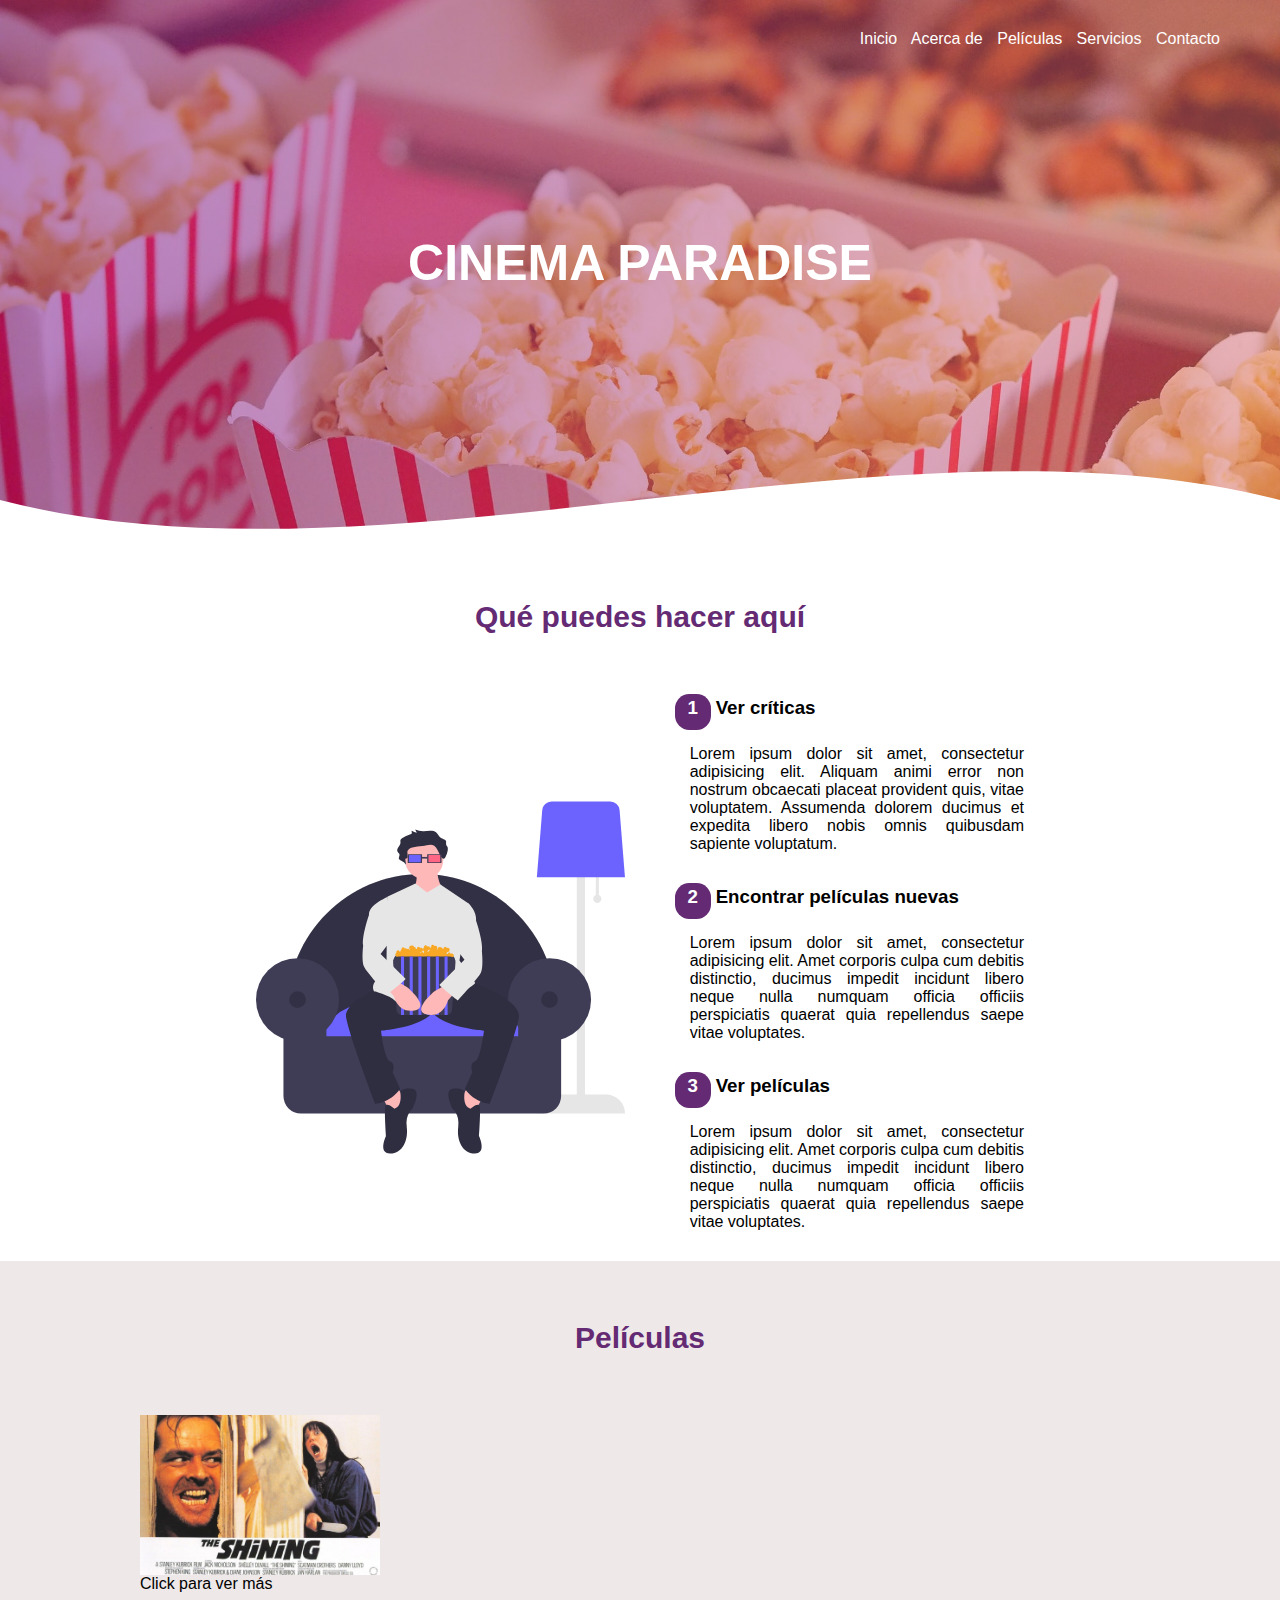
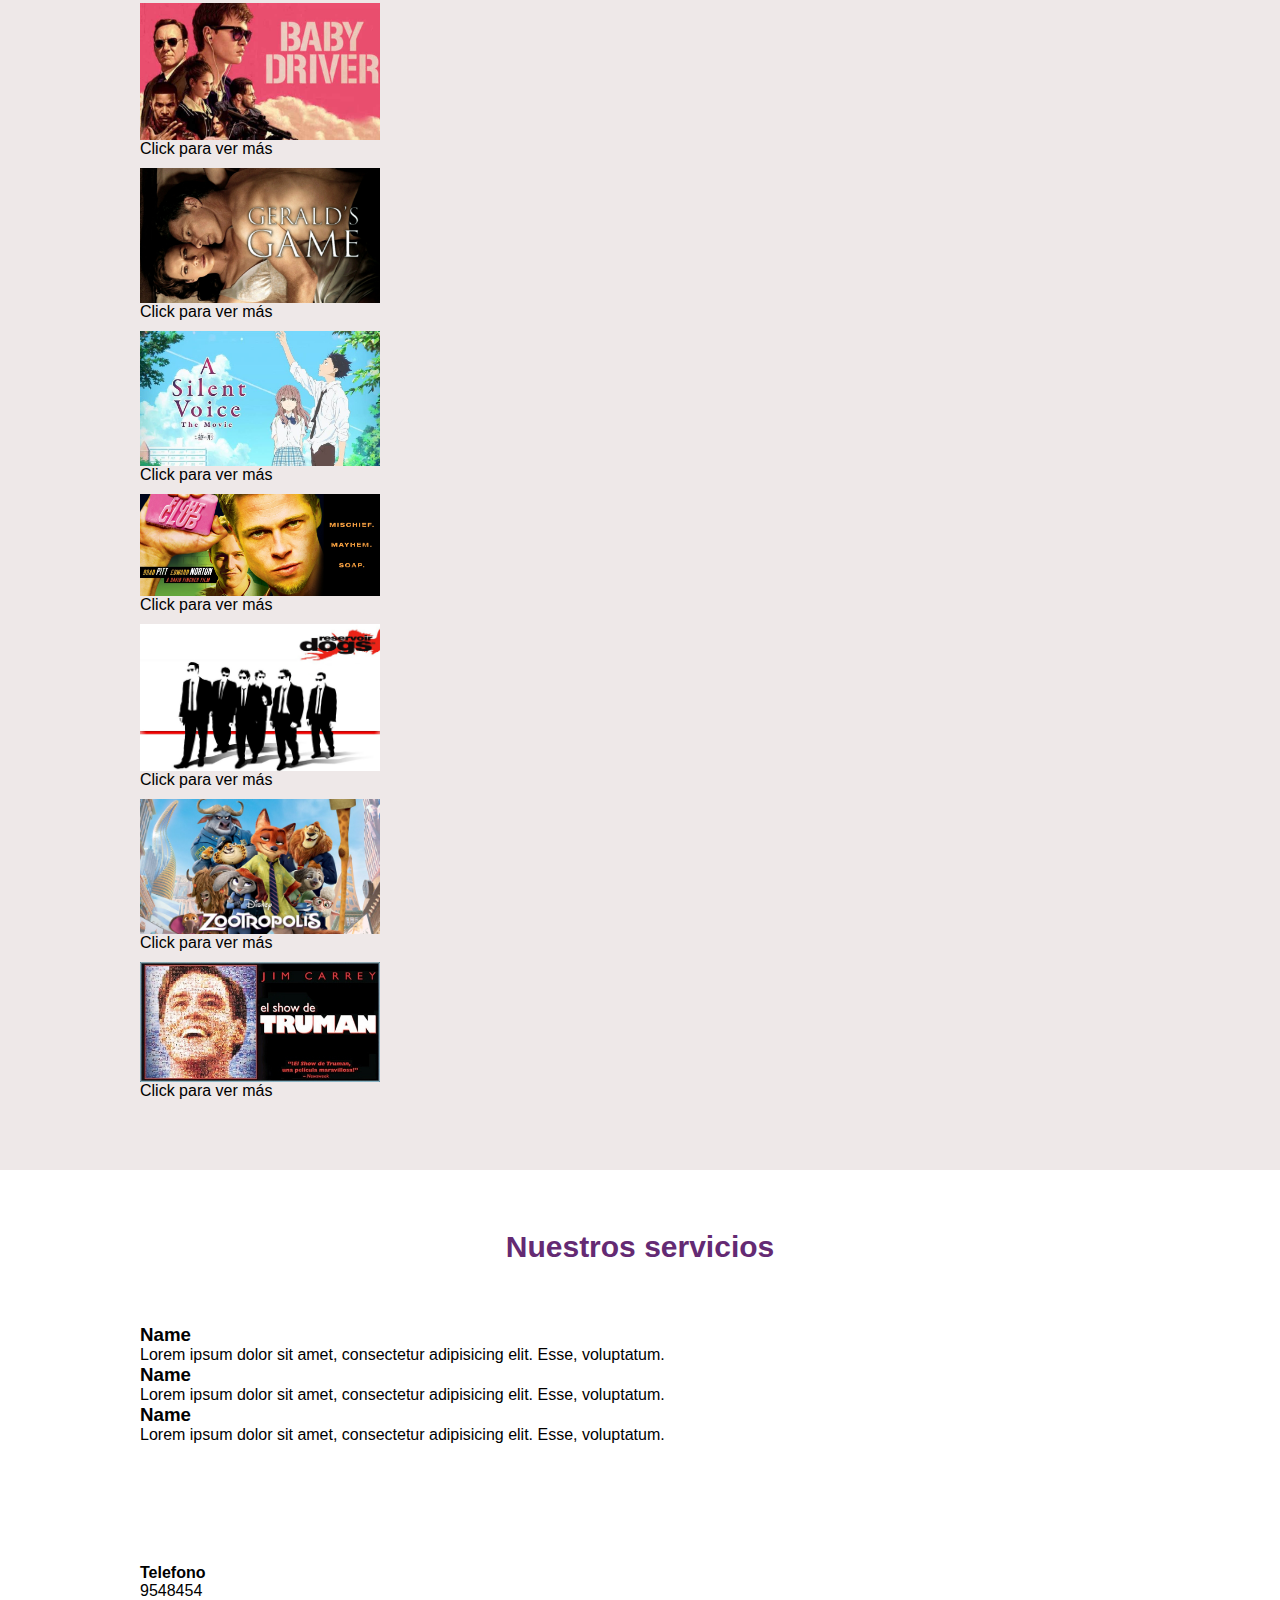
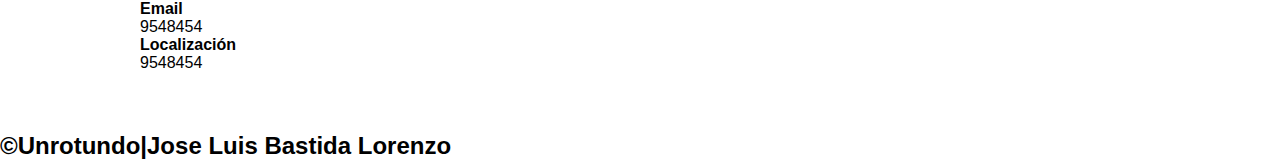
==== index.html @ d7bf6aa6 "yfy" ====
<!DOCTYPE html>
<html lang="es">
<head>
    <meta charset="UTF-8">
    <meta name="viewport" content="width=device-width, initial-scale=1.0">
    <link rel="stylesheet" href="css/estilo.css">
    <title>Cinema Paradise</title>
    <link rel="shortcut icon" href="img/logo.png" type="image/x-icon"><!--Para que aparezca un icono junto al título-->
    <link rel="preconnect" href="https://fonts.gstatic.com">
    <link href="https://fonts.googleapis.com/css2?family=Lato&display=swap" rel="stylesheet">
</head>
<body>
    <header>
        <nav>
            <a href="#">Inicio</a>
            <a href="#">Acerca de</a>
            <a href="#">Películas</a>
            <a href="#">Servicios</a>
            <a href="#">Contacto</a>
        </nav>
        <section class="textos-header">
            <h1>CINEMA PARADISE</h1>
        </section>
        <!--Esto lo encontré en la página:https://smooth.ie/blogs/news/svg-wavey-transitions-between-sections, con la que podemos generar una ola, que si la ponemos al final del header,
        con un fondo blanco, parece que la imagen del header tiene una ola-->
        <div class="ola" style="height: 150px; overflow: hidden;" >
            <svg viewBox="0 0 500 150" preserveAspectRatio="none" style="height: 100%; width: 100%;">
                <path d="M0.00,49.98 C149.99,150.00 349.20,-49.98 500.00,49.98 L500.00,150.00 L0.00,150.00 Z" style="stroke: none; fill: #fff;"></path>
            </svg>
        </div>
    </header>
    <main>
        <section class="contenedor-explicacion-pagina">
            <h2 class="titulo">Qué puedes hacer aquí</h2>
            <div class="Explicacion-pagina">
                <img src="img/imagen_intro.svg" class="imagen-intro">
                <div class="contenido-textos">
                    <h3><span>1</span>Ver críticas</h3>
                    <p>Lorem ipsum dolor sit amet, consectetur adipisicing elit. Aliquam animi error non nostrum obcaecati placeat provident quis, vitae voluptatem. Assumenda dolorem ducimus et expedita libero nobis omnis quibusdam sapiente voluptatum.</p>
                    <h3><span>2</span>Encontrar películas nuevas</h3>
                    <p>Lorem ipsum dolor sit amet, consectetur adipisicing elit. Amet corporis culpa cum debitis distinctio, ducimus impedit incidunt libero neque nulla numquam officia officiis perspiciatis quaerat quia repellendus saepe vitae voluptates.</p>
                    <h3><span>3</span>Ver películas</h3>
                    <p>Lorem ipsum dolor sit amet, consectetur adipisicing elit. Amet corporis culpa cum debitis distinctio, ducimus impedit incidunt libero neque nulla numquam officia officiis perspiciatis quaerat quia repellendus saepe vitae voluptates.</p>
                </div>
            </div>
        </section>
        <section class="peliculas">
            <div class="contenedor">
                <h2 class="titulo">Películas</h2>
                <div class="contenedor-peliculas">
                    <div class="imagen-peliculas">
                        <img src="img/película1.jpg">
                        <div class="texto-peliculas">
                            <p>Click para ver más</p>
                        </div>
                    </div>
                    <div class="imagen-peliculas">
                        <img src="img/película2.jpg">
                        <div class="texto-peliculas">
                            <p>Click para ver más</p>
                        </div>
                    </div>
                    <div class="imagen-peliculas">
                        <img src="img/película3.jpg">
                        <div class="texto-peliculas">
                            <p>Click para ver más</p>
                        </div>
                    </div>
                    <div class="imagen-peliculas">
                        <img src="img/película4.jpg">
                        <div class="texto-peliculas">
                            <p>Click para ver más</p>
                        </div>
                    </div>
                    <div class="imagen-peliculas">
                        <img src="img/película5.jpg">
                        <div class="texto-peliculas">
                            <p>Click para ver más</p>
                        </div>
                    </div>
                    <div class="imagen-peliculas">
                        <img src="img/película6.jpg">
                        <div class="texto-peliculas">
                            <p>Click para ver más</p>
                        </div>
                    </div>
                    <div class="imagen-peliculas">
                        <img src="img/película7.jpg">
                        <div class="texto-peliculas">
                            <p>Click para ver más</p>
                        </div>
                    </div>
                    <div class="imagen-peliculas">
                        <img src="img/película8.jpg">
                        <div class="texto-peliculas">
                            <p>Click para ver más</p>
                        </div>
                    </div>
                </div>
            </div>
        </section>
        <section class="nustros-servicios">
            <div class="contenedor">
                <h2 class="titulo">Nuestros servicios</h2>
                <div class="servicio-contenido">
                    <div class="servicio-ind">
                        <h3>Name</h3>
                        <p>Lorem ipsum dolor sit amet, consectetur adipisicing elit. Esse, voluptatum.</p>
                    </div>
                    <div class="servicio-ind">
                        <h3>Name</h3>
                        <p>Lorem ipsum dolor sit amet, consectetur adipisicing elit. Esse, voluptatum.</p>
                    </div>
                    <div class="servicio-ind">
                        <h3>Name</h3>
                        <p>Lorem ipsum dolor sit amet, consectetur adipisicing elit. Esse, voluptatum.</p>
                    </div>
                </div>
            </div>
        </section>
    </main>
    <footer>
        <div class="contenedor">
            <div class="contenido-footer">
                <h4>Telefono</h4>
                <p>9548454</p>
            </div>
            <div class="contenido-footer">
                <h4>Email</h4>
                <p>9548454</p>
            </div>
            <div class="contenido-footer">
                <h4>Localización</h4>
                <p>9548454</p>
            </div>
        </div>
        <h2 class="titulo-final">&copy;Unrotundo|Jose Luis Bastida Lorenzo</h2>
    </footer>
</body>
</html>
---- css/estilo.css ----
*{/*Para quitarle los márgines a la página entera*/
    margin:0px;
    padding: 0px;
}
body{
    font-family: "Arial";
}
.contenedor{
    padding: 60px;/*Separación entre las secciones*/
    max-width: 1000px;/*No puede haber nada con un ancho mayor a 1000px*/
    margin: auto;/*Con el margin auto se me colocará centrado*/
    overflow:hidden;/*Si algo se sale del contenedor lo esconde*/
}
.titulo{
    color: #642a73;
    font-size: 30px;
    text-align: center;
    margin-bottom: 60px;
}
/*Header*/
header{
    width: 100%;
    height: 600px;
    /*Estas lineas de código las saqué de esta página: https://uigradients.com/#Bighead, y le añadí transparencia con el formato hsla, y una imágen de fondo*/
    background: #c94b4b;
    background: linear-gradient(to right, hsla(296,76%, 31%,0.5), hsla(0,73%,69%,0.5)),url("../img/inicio1.jpg");
    background-size: cover;/*Para que ocupe lo que pueda*/
    background-attachment: fixed;/*Para que la imagen del fondo se quede fija*/
    position:relative;
}
nav{
    text-align: right;
    padding: 30px 50px 0px 0px;
}
nav a{
    color:white;
    margin-right: 10px;
    text-decoration: none;/*Para que no esté subrayado*/
}
nav a:hover{/*Para que esté subrayado y se vea en negro cuando pasemos el ratón por encima*/
    color: black;
    text-decoration: underline;
}
.textos-header{
    display:flex;/*Tipo de organización*/
    height: 430px;
    text-align: center;/*Para que se centre en el medio del ancho*/
    justify-content: center;/*Para que se centre en el medio del alto*/
    flex-direction: column;/*Para que se pongan uno encima del otro*/
}
.textos-header h1{
    font-size: 50px;
    color: white;
}
.ola{
    position: absolute;
    bottom: 0%;
    width: 100%;
}
/*Main*/
    /*Explicación página*/

    .Explicacion-pagina{
        margin-left: 20%;
        margin-right: 20%;
        display: flex;
        justify-content: space-evenly;
    }
    .imagen-intro{
        padding-right: 50px;
        width:48%;
    }
    .explicacion-pagina .contenido-textos{
        width: 48%;
    }
    .contenido-textos h3{
        margin-bottom: 15px;
    }
    .contenido-textos h3 span{/*Para que aparezca la bola alrededor del número */
        background: #642a73;
        color: white;
        border-radius: 40%;
        display:inline-block;
        text-align: center;
        width:30px;
        height: 30px;
        padding: 3px;
        margin-right: 5px;
    }
    .contenido-textos p{
        padding: 0px 0px 30px 15px;
        font-weight: 100;
        text-align: justify;
    }

    /*Películas*/
    .peliculas{
        background: #eee8e8;
    }
    .contenedor-peliculas{
        diplay: flex;
        justify-content: space-evenly;
        flex-wrap: wrap;
    }
    .imagen-peliculas{
        width:24%;
        margin-bottom: 10px;
    }
    .imagen-peliculas>img{
        width: 100%;
        height: 100%;
        object-fit: cover;
        display: block;

    }
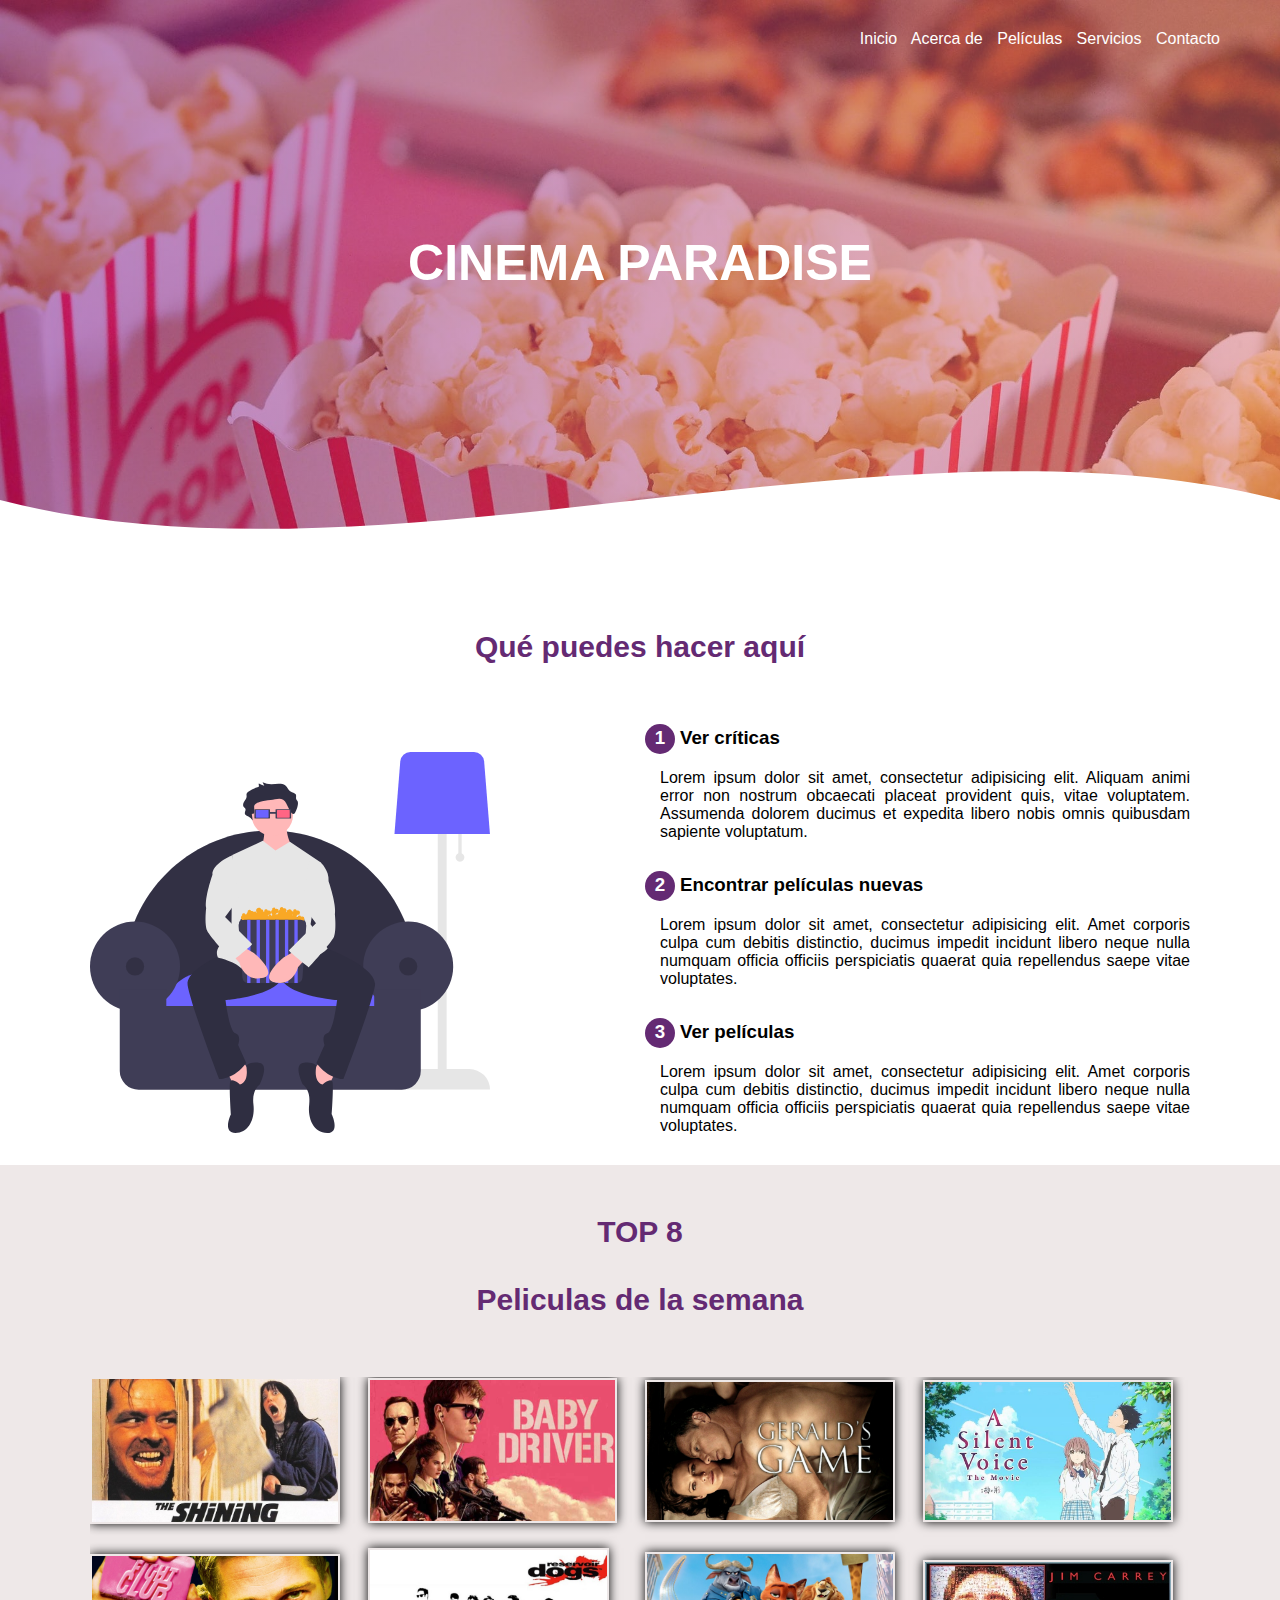
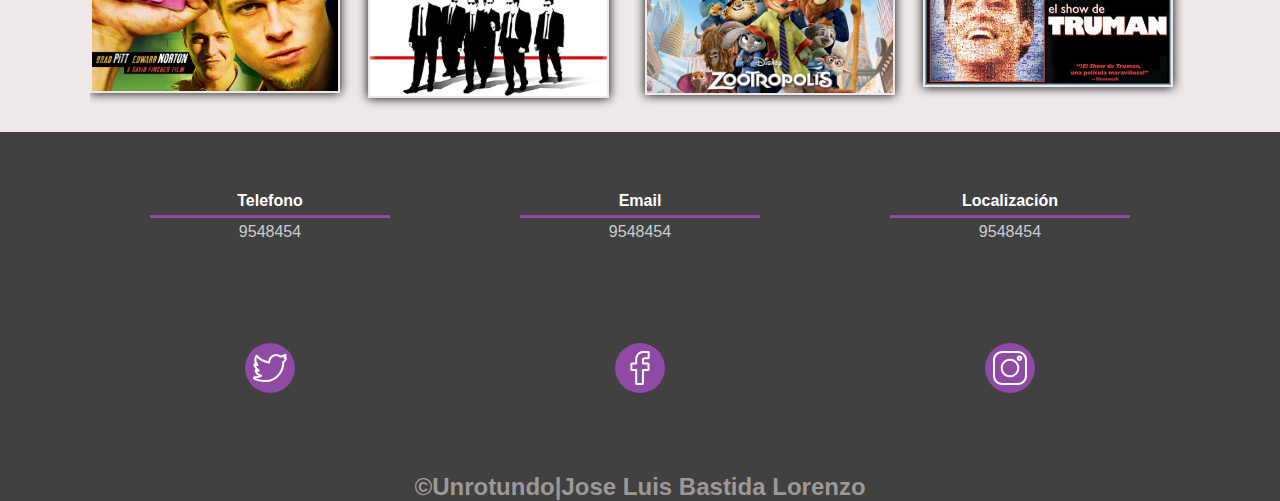
==== commit a701f829: "sdads" ====
--- a/index.html
+++ b/index.html
@@ -7,7 +7,6 @@
     <title>Cinema Paradise</title>
     <link rel="shortcut icon" href="img/logo.png" type="image/x-icon"><!--Para que aparezca un icono junto al título-->
     <link rel="preconnect" href="https://fonts.gstatic.com">
-    <link href="https://fonts.googleapis.com/css2?family=Lato&display=swap" rel="stylesheet">
 </head>
 <body>
     <header>
@@ -23,17 +22,19 @@
         </section>
         <!--Esto lo encontré en la página:https://smooth.ie/blogs/news/svg-wavey-transitions-between-sections, con la que podemos generar una ola, que si la ponemos al final del header,
         con un fondo blanco, parece que la imagen del header tiene una ola-->
-        <div class="ola" style="height: 150px; overflow: hidden;" >
-            <svg viewBox="0 0 500 150" preserveAspectRatio="none" style="height: 100%; width: 100%;">
+        <div class="ola">
+            <svg viewBox="0 0 500 150" preserveAspectRatio="none" class= "forma-ola">
                 <path d="M0.00,49.98 C149.99,150.00 349.20,-49.98 500.00,49.98 L500.00,150.00 L0.00,150.00 Z" style="stroke: none; fill: #fff;"></path>
             </svg>
         </div>
     </header>
     <main>
-        <section class="contenedor-explicacion-pagina">
+        <section class="intro">
             <h2 class="titulo">Qué puedes hacer aquí</h2>
-            <div class="Explicacion-pagina">
-                <img src="img/imagen_intro.svg" class="imagen-intro">
+            <div class="grid">
+                <div class="imagen-intro">
+                    <img src="img/imagen_intro.svg" class="imagentonta">
+                </div>
                 <div class="contenido-textos">
                     <h3><span>1</span>Ver críticas</h3>
                     <p>Lorem ipsum dolor sit amet, consectetur adipisicing elit. Aliquam animi error non nostrum obcaecati placeat provident quis, vitae voluptatem. Assumenda dolorem ducimus et expedita libero nobis omnis quibusdam sapiente voluptatum.</p>
@@ -45,82 +46,71 @@
             </div>
         </section>
         <section class="peliculas">
-            <div class="contenedor">
-                <h2 class="titulo">Películas</h2>
-                <div class="contenedor-peliculas">
+            <h2 class="titulo">TOP 8 <br><br>Peliculas de la semana</h2>
+            <div class="imagen-peliculas">
+                <div class="grid">
                     <div class="imagen-peliculas">
-                        <img src="img/película1.jpg">
+                        <img src="img/película1.jpg" class="imagenGaleria">
                         <div class="texto-peliculas">
+                            <img src="img/icono1(blanco).png">
                             <p>Click para ver más</p>
                         </div>
                     </div>
                     <div class="imagen-peliculas">
-                        <img src="img/película2.jpg">
+                        <img src="img/película2.jpg" class="imagenGaleria">
                         <div class="texto-peliculas">
+                            <img src="img/icono1(blanco).png">
                             <p>Click para ver más</p>
                         </div>
                     </div>
                     <div class="imagen-peliculas">
-                        <img src="img/película3.jpg">
+                        <img src="img/película3.jpg" class="imagenGaleria">
                         <div class="texto-peliculas">
+                            <img src="img/icono1(blanco).png">
                             <p>Click para ver más</p>
                         </div>
                     </div>
                     <div class="imagen-peliculas">
-                        <img src="img/película4.jpg">
+                        <img src="img/película4.jpg" class="imagenGaleria">
                         <div class="texto-peliculas">
+                            <img src="img/icono1(blanco).png">
                             <p>Click para ver más</p>
                         </div>
                     </div>
                     <div class="imagen-peliculas">
-                        <img src="img/película5.jpg">
+                        <img src="img/película5.jpg" class="imagenGaleria">
                         <div class="texto-peliculas">
+                            <img src="img/icono1(blanco).png">
                             <p>Click para ver más</p>
                         </div>
                     </div>
                     <div class="imagen-peliculas">
-                        <img src="img/película6.jpg">
+                        <img src="img/película6.jpg" class="imagenGaleria">
                         <div class="texto-peliculas">
+                            <img src="img/icono1(blanco).png">
                             <p>Click para ver más</p>
                         </div>
                     </div>
                     <div class="imagen-peliculas">
-                        <img src="img/película7.jpg">
+                        <img src="img/película7.jpg" class="imagenGaleria">
                         <div class="texto-peliculas">
+                            <img src="img/icono1(blanco).png">
                             <p>Click para ver más</p>
                         </div>
                     </div>
                     <div class="imagen-peliculas">
-                        <img src="img/película8.jpg">
+                        <img src="img/película8.jpg" class="imagenGaleria">
                         <div class="texto-peliculas">
+                            <img src="img/icono1(blanco).png">
                             <p>Click para ver más</p>
                         </div>
                     </div>
                 </div>
             </div>
         </section>
-        <section class="nustros-servicios">
-            <div class="contenedor">
-                <h2 class="titulo">Nuestros servicios</h2>
-                <div class="servicio-contenido">
-                    <div class="servicio-ind">
-                        <h3>Name</h3>
-                        <p>Lorem ipsum dolor sit amet, consectetur adipisicing elit. Esse, voluptatum.</p>
-                    </div>
-                    <div class="servicio-ind">
-                        <h3>Name</h3>
-                        <p>Lorem ipsum dolor sit amet, consectetur adipisicing elit. Esse, voluptatum.</p>
-                    </div>
-                    <div class="servicio-ind">
-                        <h3>Name</h3>
-                        <p>Lorem ipsum dolor sit amet, consectetur adipisicing elit. Esse, voluptatum.</p>
-                    </div>
-                </div>
-            </div>
-        </section>
     </main>
     <footer>
-        <div class="contenedor">
+        <div class="grid">
             <div class="contenido-footer">
                 <h4>Telefono</h4>
                 <p>9548454</p>
@@ -133,8 +123,16 @@
                 <h4>Localización</h4>
                 <p>9548454</p>
             </div>
+            <div class="contenido-footer">
+                <span><img src="img/iconoRS_1.svg"></span>
+            </div>
+            <div class="contenido-footer">
+                <span><img src="img/iconoRS_2.svg"></span>
+            </div>
+            <div class="contenido-footer">
+               <span><img src="img/iconoRS_3.svg"></span>
+            </div>
         </div>
         <h2 class="titulo-final">&copy;Unrotundo|Jose Luis Bastida Lorenzo</h2>
     </footer>
-</body>
-</html>+</body>--- a/css/estilo.css
+++ b/css/estilo.css
@@ -1,24 +1,32 @@
-
 *{/*Para quitarle los márgines a la página entera*/
     margin:0px;
     padding: 0px;
+    box-sizing: border-box;
 }
+
 body{
     font-family: "Arial";
 }
-.contenedor{
-    padding: 60px;/*Separación entre las secciones*/
-    max-width: 1000px;/*No puede haber nada con un ancho mayor a 1000px*/
-    margin: auto;/*Con el margin auto se me colocará centrado*/
-    overflow:hidden;/*Si algo se sale del contenedor lo esconde*/
+.grid{
+    display: grid;/*Declaramos el sistema grid*/
+    grid-template-columns: repeat(12,1fr);/*Le decimos que tenga 12 columnas de 1 fracción*/
+    width: 90%;
+    max-width: 1100px;
+    height: 100%;
+    margin: auto;/*Para que se ponga en el centro de la pantalla*/
+    gap: 10px;
+    overflow: hidden;/*Para que si se sale algun elemento se oculte*/
+    align-items: center;/*Propidedad que hace que se pongan en el centro*/
 }
+
+/*HEADER*/
 .titulo{
+    padding-top: 30px;
     color: #642a73;
     font-size: 30px;
     text-align: center;
     margin-bottom: 60px;
 }
-/*Header*/
 header{
     width: 100%;
     height: 600px;
@@ -32,6 +40,7 @@
 nav{
     text-align: right;
     padding: 30px 50px 0px 0px;
+    background-attachment: fixed;
 }
 nav a{
     color:white;
@@ -41,6 +50,7 @@
 nav a:hover{/*Para que esté subrayado y se vea en negro cuando pasemos el ratón por encima*/
     color: black;
     text-decoration: underline;
+    font-size: 20px;
 }
 .textos-header{
     display:flex;/*Tipo de organización*/
@@ -54,63 +64,123 @@
     color: white;
 }
 .ola{
+    height: 150px;
+    overflow: hidden;
     position: absolute;
     bottom: 0%;
     width: 100%;
 }
-/*Main*/
-    /*Explicación página*/
+.ola .forma-ola{
+    height: 100%;
+    width: 100%;
+}
 
-    .Explicacion-pagina{
-        margin-left: 20%;
-        margin-right: 20%;
-        display: flex;
-        justify-content: space-evenly;
-    }
-    .imagen-intro{
-        padding-right: 50px;
-        width:48%;
-    }
-    .explicacion-pagina .contenido-textos{
-        width: 48%;
-    }
-    .contenido-textos h3{
-        margin-bottom: 15px;
-    }
-    .contenido-textos h3 span{/*Para que aparezca la bola alrededor del número */
-        background: #642a73;
-        color: white;
-        border-radius: 40%;
-        display:inline-block;
-        text-align: center;
-        width:30px;
-        height: 30px;
-        padding: 3px;
-        margin-right: 5px;
-    }
-    .contenido-textos p{
-        padding: 0px 0px 30px 15px;
-        font-weight: 100;
-        text-align: justify;
-    }
+/*MAIN*/
+/*Intro*/
+.imagen-intro{
+    padding-right: 50px;
+    width: 100%;
+    height: auto;
+    grid-column: 1/7;
+}
+.contenido-textos{
+    grid-column:7/13 ;
+}
+.contenido-textos h3{
+    margin-bottom: 15px;
+}
+.contenido-textos h3 span{/*Para que aparezca la bola alrededor del número */
+    background: #642a73;
+    color: white;
+    border-radius: 50%;
+    display:inline-block;
+    text-align: center;
+    width:30px;
+    height: 30px;
+    padding: 3px;
+    margin-right: 5px;
+}
+.contenido-textos p{
+    padding: 0px 0px 30px 15px;
+    font-weight: 100;
+    text-align: justify;
+}
+.imagentonta{
+    width: 95%;
+    max-width: 400px;
+}
+/*Galería*/
+.peliculas{
+    background: #eee8e8;
+    padding: 20px;
+}
+.imagenGaleria{
+    max-width: 250px;
+    max-height: 150px;
+    margin-bottom: 10px;
+    cursor: pointer;
+    box-shadow: 0 0 10px 0 rgb(0,0,0);/*Para que tenga sombreado*/
+    padding: 2px;
 
-    /*Películas*/
-    .peliculas{
-        background: #eee8e8;
-    }
-    .contenedor-peliculas{
-        diplay: flex;
-        justify-content: space-evenly;
-        flex-wrap: wrap;
-    }
-    .imagen-peliculas{
-        width:24%;
-        margin-bottom: 10px;
-    }
-    .imagen-peliculas>img{
-        width: 100%;
-        height: 100%;
-        object-fit: cover;
-        display: block;
+}
+[class^="imagen-peliculas"]{
+    grid-column: span 3;
+}
+[class^="texto-peliculas"]{
+    position: absolute;
+    grid-column: span 3;
+    width: 20%;
+    top: 0;
+    transform: scale(0);
+    background: hsla(273,91%,27%,0.7);
+    transition: transform 0.5s;
+}
+.imagenGaleria:hover .texto-peliculas{
+    transform: scale(1);
+}
 
-    }+/*Footer*/
+footer{
+    background: #414141;
+}
+[class^="contenido-footer"]{
+    grid-column: span 4;
+    text-align: center;
+    padding: 60px;
+}
+.contenido-footer h4{
+    color:white;
+    border-bottom: 3px solid #8e4aa5;
+    padding-bottom: 5px;
+    margin-bottom: 5px;
+}
+.contenido-footer p{
+    color:#ccc;
+}
+.contenido-footer span{
+    background: #8e4aa5;
+    border-radius: 50%;
+    display:inline-block;
+    text-align: center;
+    width:50px;
+    height: 50px;
+    padding: 8px;
+    margin-top: -100px;
+}
+.contenido-footer img{
+    filter: invert(100%);
+}
+.contenido-footer span:hover{
+    transform: scale(1.5);
+    background: #d077ea;
+}
+.titulo-final{
+    text-align: center;
+    font-size: 24px;
+    margin-top: 20px;
+    color: #9e9797;
+}
+
+
+
+
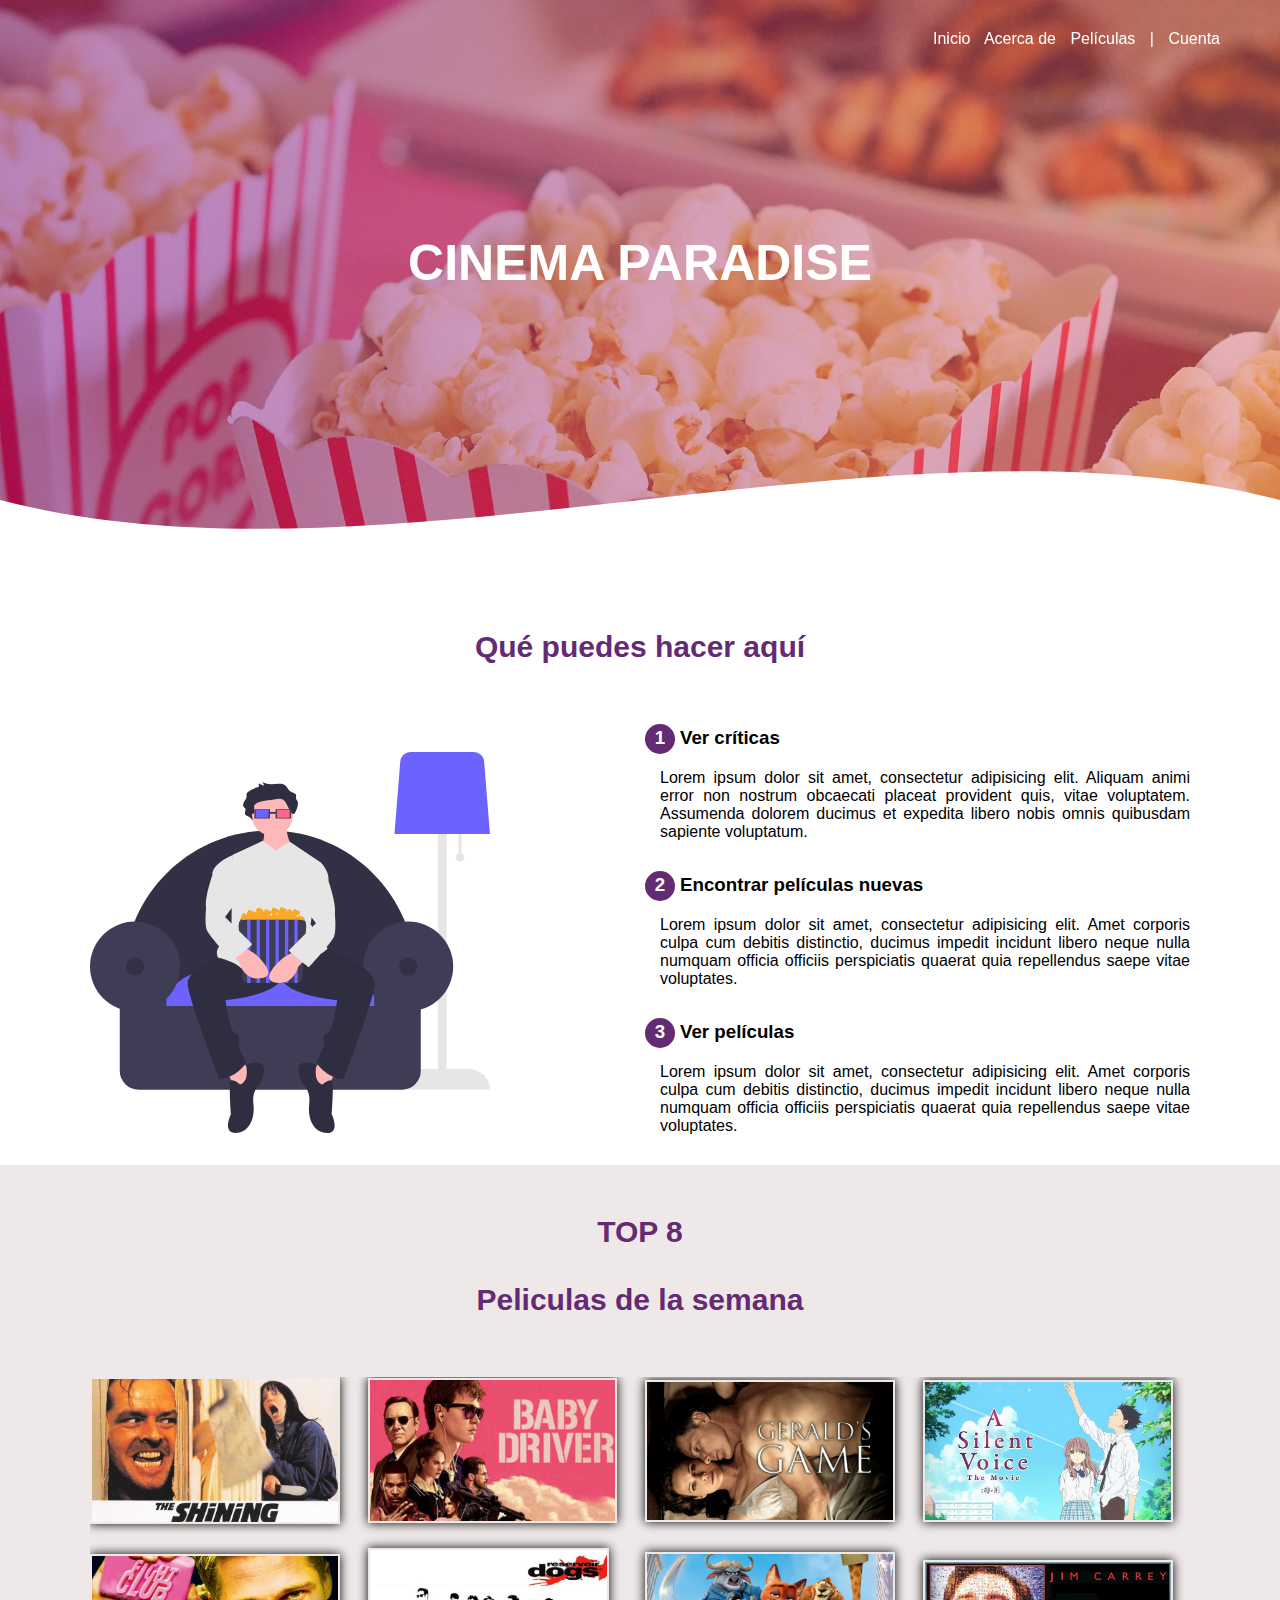
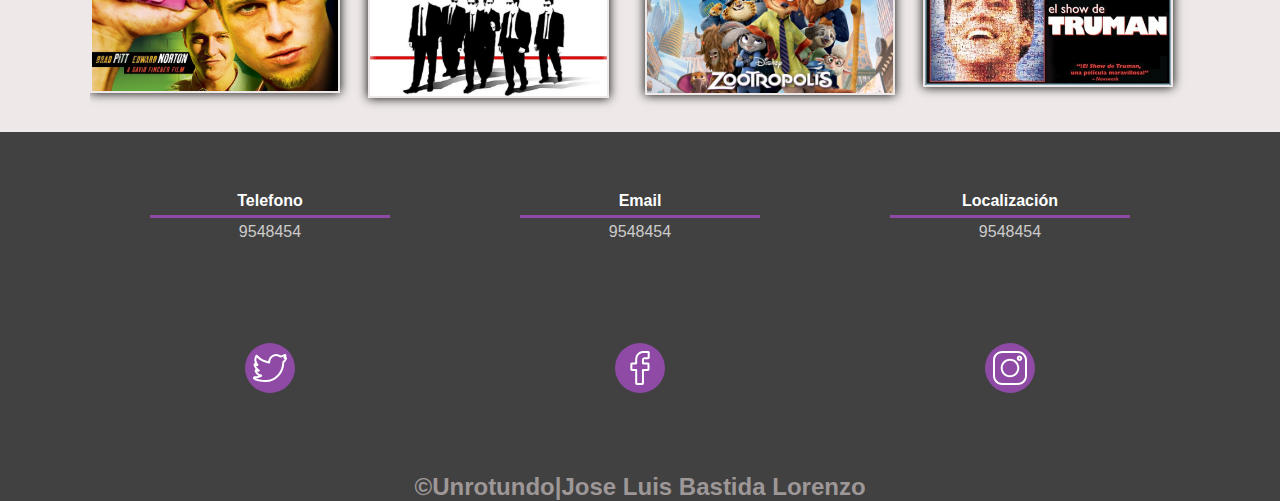
==== commit 283e5c65: "adsd" ====
--- a/index.html
+++ b/index.html
@@ -14,8 +14,8 @@
             <a href="#">Inicio</a>
             <a href="#">Acerca de</a>
             <a href="#">Películas</a>
-            <a href="#">Servicios</a>
-            <a href="#">Contacto</a>
+            <a>|</a>
+            <a href="html/cuenta.html">Cuenta</a>
         </nav>
         <section class="textos-header">
             <h1>CINEMA PARADISE</h1>
@@ -24,7 +24,7 @@
         con un fondo blanco, parece que la imagen del header tiene una ola-->
         <div class="ola">
             <svg viewBox="0 0 500 150" preserveAspectRatio="none" class= "forma-ola">
-                <path d="M0.00,49.98 C149.99,150.00 349.20,-49.98 500.00,49.98 L500.00,150.00 L0.00,150.00 Z" style="stroke: none; fill: #fff;"></path>
+                <path d="M0.00,49.98 C149.99,150.00 349.20,-49.98 500.00,49.98 L500.00,150.00 L0.00,150.00 Z" class="forma-ola2"></path>
             </svg>
         </div>
     </header>
--- a/css/estilo.css
+++ b/css/estilo.css
@@ -40,7 +40,8 @@
 nav{
     text-align: right;
     padding: 30px 50px 0px 0px;
-    background-attachment: fixed;
+    position: sticky;
+    top:0;
 }
 nav a{
     color:white;
@@ -73,6 +74,10 @@
 .ola .forma-ola{
     height: 100%;
     width: 100%;
+}
+.forma-ola2{
+    stroke: none;
+    fill: #fff;
 }
 
 /*MAIN*/
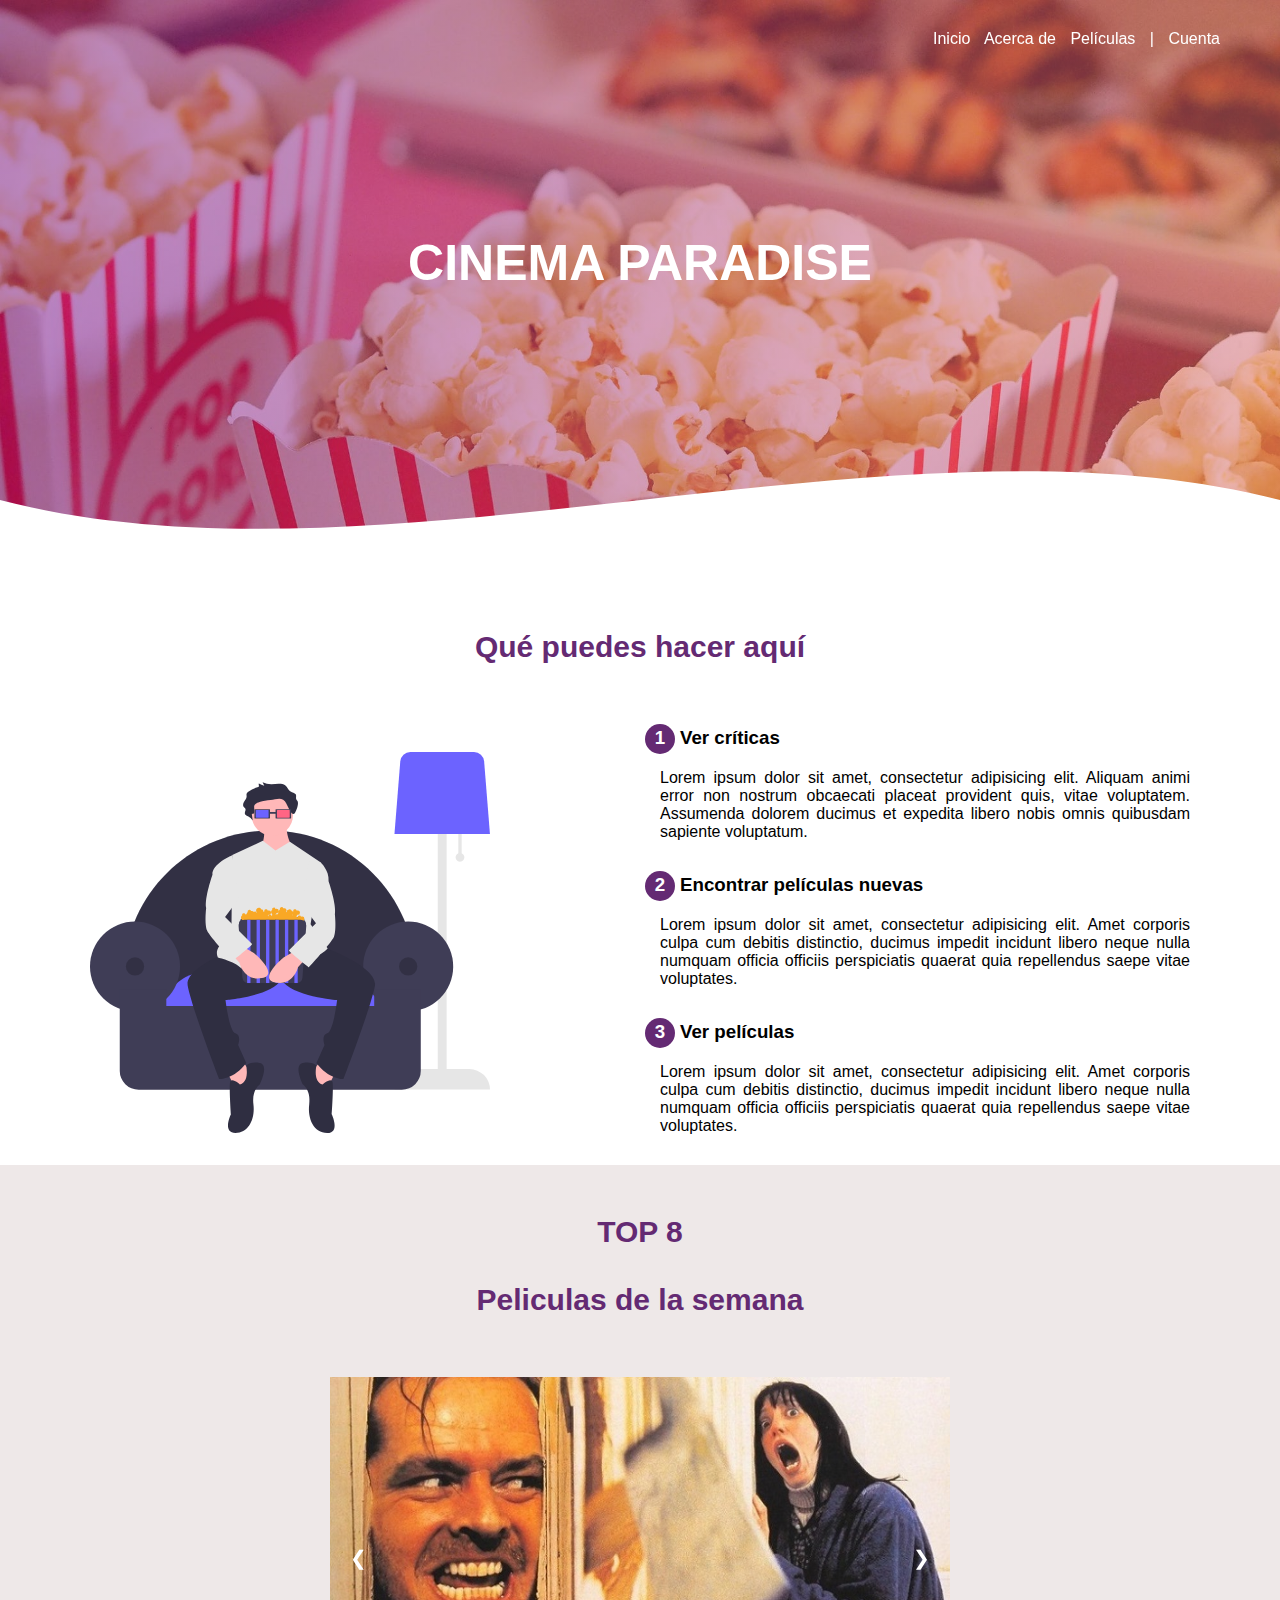
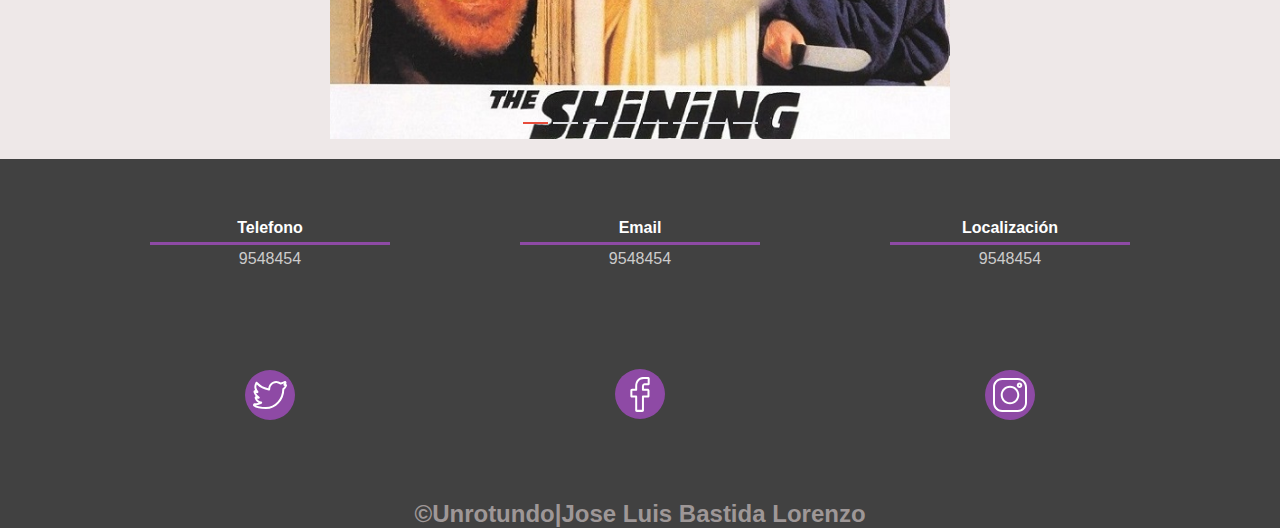
==== commit 413453f4: "gvh" ====
--- a/index.html
+++ b/index.html
@@ -3,17 +3,16 @@
 <head>
     <meta charset="UTF-8">
     <meta name="viewport" content="width=device-width, initial-scale=1.0">
-    <link rel="stylesheet" href="css/estilo.css">
+    <link rel="stylesheet" href="css/estiloIndex.css">
     <title>Cinema Paradise</title>
     <link rel="shortcut icon" href="img/logo.png" type="image/x-icon"><!--Para que aparezca un icono junto al título-->
-    <link rel="preconnect" href="https://fonts.gstatic.com">
 </head>
 <body>
     <header>
         <nav>
-            <a href="#">Inicio</a>
-            <a href="#">Acerca de</a>
-            <a href="#">Películas</a>
+            <a href="index.html">Inicio</a>
+            <a href=".intro">Acerca de</a>
+            <a href=".peliculas">Películas</a>
             <a>|</a>
             <a href="html/cuenta.html">Cuenta</a>
         </nav>
@@ -47,64 +46,44 @@
         </section>
         <section class="peliculas">
             <h2 class="titulo">TOP 8 <br><br>Peliculas de la semana</h2>
-            <div class="imagen-peliculas">
-                <div class="grid">
-                    <div class="imagen-peliculas">
-                        <img src="img/película1.jpg" class="imagenGaleria">
-                        <div class="texto-peliculas">
-                            <img src="img/icono1(blanco).png">
-                            <p>Click para ver más</p>
-                        </div>
-                    </div>
-                    <div class="imagen-peliculas">
-                        <img src="img/película2.jpg" class="imagenGaleria">
-                        <div class="texto-peliculas">
-                            <img src="img/icono1(blanco).png">
-                            <p>Click para ver más</p>
-                        </div>
-                    </div>
-                    <div class="imagen-peliculas">
-                        <img src="img/película3.jpg" class="imagenGaleria">
-                        <div class="texto-peliculas">
-                            <img src="img/icono1(blanco).png">
-                            <p>Click para ver más</p>
-                        </div>
-                    </div>
-                    <div class="imagen-peliculas">
-                        <img src="img/película4.jpg" class="imagenGaleria">
-                        <div class="texto-peliculas">
-                            <img src="img/icono1(blanco).png">
-                            <p>Click para ver más</p>
-                        </div>
-                    </div>
-                    <div class="imagen-peliculas">
-                        <img src="img/película5.jpg" class="imagenGaleria">
-                        <div class="texto-peliculas">
-                            <img src="img/icono1(blanco).png">
-                            <p>Click para ver más</p>
-                        </div>
-                    </div>
-                    <div class="imagen-peliculas">
-                        <img src="img/película6.jpg" class="imagenGaleria">
-                        <div class="texto-peliculas">
-                            <img src="img/icono1(blanco).png">
-                            <p>Click para ver más</p>
-                        </div>
-                    </div>
-                    <div class="imagen-peliculas">
-                        <img src="img/película7.jpg" class="imagenGaleria">
-                        <div class="texto-peliculas">
-                            <img src="img/icono1(blanco).png">
-                            <p>Click para ver más</p>
-                        </div>
-                    </div>
-                    <div class="imagen-peliculas">
-                        <img src="img/película8.jpg" class="imagenGaleria">
-                        <div class="texto-peliculas">
-                            <img src="img/icono1(blanco).png">
-                            <p>Click para ver más</p>
-                        </div>
-                    </div>
+            <div class="slide-contenedor">
+                <div class="miSlider fade">
+                    <a href="https://www.google.com/?hl=es"><img src="img/película1.jpg"></a>
+                </div>
+                <div class="miSlider fade" onclick="location.replace('google.es');">
+                    <a href="google.es"><img onclick="location.replace('google.es');" src="img/película2.jpg"></a>
+                </div>
+                <div class="miSlider fade">
+                    <a href=""><img src="img/película3.jpg"></a>
+                </div>
+                <div class="miSlider fade">
+                    <a href=""><img src="img/película4.jpg"></a>
+                </div>
+                <div class="miSlider fade">
+                    <a href=""><img src="img/película5.jpg"></a>
+                </div>
+                <div class="miSlider fade">
+                    <a href=""><img src="img/película6.jpg"></a>
+                </div>
+                <div class="miSlider fade">
+                    <a href=""><img src="img/película7.jpg"></a>
+                </div>
+                <div class="miSlider fade">
+                    <a href=""><img src="img/película8.jpg"></a>
+                </div>
+                <div class="direcciones">
+                    <a class="atras" onclick="avanzaSlide(-1)">&#10094;</a>
+                    <a class="adelante" onclick="avanzaSlide(1)">&#10095;</a>
+                </div>
+                <div class="barras">
+                    <span class="barra active" onclick="posicionSlide(1)"></span>
+                    <span class="barra" onclick="posicionSlide(2)"></span>
+                    <span class="barra" onclick="posicionSlide(3)"></span>
+                    <span class="barra" onclick="posicionSlide(4)"></span>
+                    <span class="barra" onclick="posicionSlide(5)"></span>
+                    <span class="barra" onclick="posicionSlide(6)"></span>
+                    <span class="barra" onclick="posicionSlide(7)"></span>
+                    <span class="barra" onclick="posicionSlide(8)"></span>
                 </div>
             </div>
         </section>
@@ -135,4 +114,6 @@
         </div>
         <h2 class="titulo-final">&copy;Unrotundo|Jose Luis Bastida Lorenzo</h2>
     </footer>
-</body>+
+    <script src="js/slider.js"></script>
+</body>
--- a/css/estiloIndex.css
+++ b/css/estiloIndex.css
@@ -0,0 +1,241 @@
+*{/*Para quitarle los márgines a la página entera*/
+    margin:0px;
+    padding: 0px;
+    box-sizing: border-box;
+}
+
+body{
+    font-family: "Arial";
+}
+.grid{
+    display: grid;/*Declaramos el sistema grid*/
+    grid-template-columns: repeat(12,1fr);/*Le decimos que tenga 12 columnas de 1 fracción*/
+    width: 90%;
+    max-width: 1100px;
+    height: 100%;
+    margin: auto;/*Para que se ponga en el centro de la pantalla*/
+    gap: 10px;
+    overflow: hidden;/*Para que si se sale algun elemento se oculte*/
+    align-items: center;/*Propidedad que hace que se pongan en el centro*/
+}
+
+/*HEADER*/
+.titulo{
+    padding-top: 30px;
+    color: #642a73;
+    font-size: 30px;
+    text-align: center;
+    margin-bottom: 60px;
+}
+header{
+    width: 100%;
+    height: 600px;
+    /*Estas lineas de código las saqué de esta página: https://uigradients.com/#Bighead, y le añadí transparencia con el formato hsla, y una imágen de fondo*/
+    background: linear-gradient(to right, hsla(296,76%, 31%,0.5), hsla(0,73%,69%,0.5)),url("../img/inicio1.jpg");
+    background-size: cover;/*Para que ocupe lo que pueda*/
+    background-attachment: fixed;/*Para que la imagen del fondo se quede fija*/
+    position:relative;
+}
+nav{
+    text-align: right;
+    padding: 30px 50px 0px 0px;
+    position: sticky;
+    top:0;
+}
+nav a{
+    color:white;
+    margin-right: 10px;
+    text-decoration: none;/*Para que no esté subrayado*/
+}
+nav a:hover{/*Para que esté subrayado y se vea en negro cuando pasemos el ratón por encima*/
+    color: black;
+    text-decoration: underline;
+    font-size: 20px;
+}
+.textos-header{
+    display:flex;/*Tipo de organización*/
+    height: 430px;
+    text-align: center;/*Para que se centre en el medio del ancho*/
+    justify-content: center;/*Para que se centre en el medio del alto*/
+    flex-direction: column;/*Para que se pongan uno encima del otro*/
+}
+.textos-header h1{
+    font-size: 50px;
+    color: white;
+}
+.ola{
+    height: 150px;
+    overflow: hidden;
+    position: absolute;
+    bottom: 0%;
+    width: 100%;
+}
+.ola .forma-ola{
+    height: 100%;
+    width: 100%;
+}
+.forma-ola2{
+    stroke: none;
+    fill: #fff;
+}
+
+/*MAIN*/
+/*Intro*/
+.imagen-intro{
+    padding-right: 50px;
+    width: 100%;
+    height: auto;
+    grid-column: 1/7;
+}
+.contenido-textos{
+    grid-column:7/13 ;
+}
+.contenido-textos h3{
+    margin-bottom: 15px;
+}
+.contenido-textos h3 span{/*Para que aparezca la bola alrededor del número */
+    background: #642a73;
+    color: white;
+    border-radius: 50%;
+    display:inline-block;
+    text-align: center;
+    width:30px;
+    height: 30px;
+    padding: 3px;
+    margin-right: 5px;
+}
+.contenido-textos p{
+    padding: 0px 0px 30px 15px;
+    font-weight: 100;
+    text-align: justify;
+}
+.imagentonta{
+    width: 95%;
+    max-width: 400px;
+}
+/*Galería*/
+.peliculas{
+    background: #eee8e8;
+    padding: 20px;
+}
+.series{
+    background: #eee8e8;
+    padding: 20px;
+}
+.slide-contenedor{
+    max-width:100%;
+    max-height: 100vh;
+    width: 50%;
+    height:auto;
+    position: relative;
+    overflow: hidden;
+    margin: auto;
+
+}
+.miSlider img{
+    width: 100%;
+    max-height: 100vh;
+    height: inherit;/*Para que lo herede de su padre*/
+    object-fit: cover;/*Para que la imagen no pierda mucha calidad*/
+    vertical-align: top;
+    transition: 4.5s;
+}
+.direcciones{
+    width: 100%;
+    height: 100%;
+    position: absolute;/*Para que se posicione dentro del elemento padre(el contenedor)*/
+    top: 0;
+    display: flex;/*Utilizamos flexbox para colocar las flechas*/
+    justify-content: space-between;
+    align-items: center;
+    font-size: 20px;
+}
+
+.direcciones a{
+    color: #fff;
+    display: inline-block;
+    padding: 20px;
+    text-decoration: none;
+}
+
+.direcciones a:hover{/*Para que al pasar el ratón por encima de la flecha aparezca un cuadrado alrrededor*/
+    background: rgba(0, 0, 0, .5);
+    transition: .5s;
+}
+
+.barras{
+    position: absolute;/*Para que se posicione dentro del elemento padre(el contenedor)*/
+    bottom: 0;
+    width: 100%;
+    display: flex;
+    justify-content: center;
+    margin-bottom:15px;
+}
+.barra{
+    cursor: pointer;
+    height:2px;
+    width: 25px;
+    margin: 0 2px;
+    background: #dcdde1;
+    display: inline-block;
+    margin-left: 3px;
+}
+.active{/*Para que cuando esté activa aparezca con el color*/
+    background-color: #e74c3c;
+}
+/*Animación para que al pasar de imagen haya un degradado*/
+.fade{
+    animation-name: fade;
+    animation-duration: 1.5s;
+}
+
+@keyframes fade {
+    from {opacity: .4;}
+    to{opacity:1;}
+}
+
+/*Footer*/
+footer{
+    background: #414141;
+}
+[class^="contenido-footer"]{
+    grid-column: span 4;
+    text-align: center;
+    padding: 60px;
+}
+.contenido-footer h4{
+    color:white;
+    border-bottom: 3px solid #8e4aa5;
+    padding-bottom: 5px;
+    margin-bottom: 5px;
+}
+.contenido-footer p{
+    color:#ccc;
+}
+.contenido-footer span{
+    background: #8e4aa5;
+    border-radius: 50%;
+    display:inline-block;
+    text-align: center;
+    width:50px;
+    height: 50px;
+    padding: 8px;
+    margin-top: -100px;
+}
+.contenido-footer img{
+    filter: invert(100%);
+}
+.contenido-footer span:hover{
+    transform: scale(1.5);
+    background: #d077ea;
+}
+.titulo-final{
+    text-align: center;
+    font-size: 24px;
+    margin-top: 20px;
+    color: #9e9797;
+}
+
+
+
+
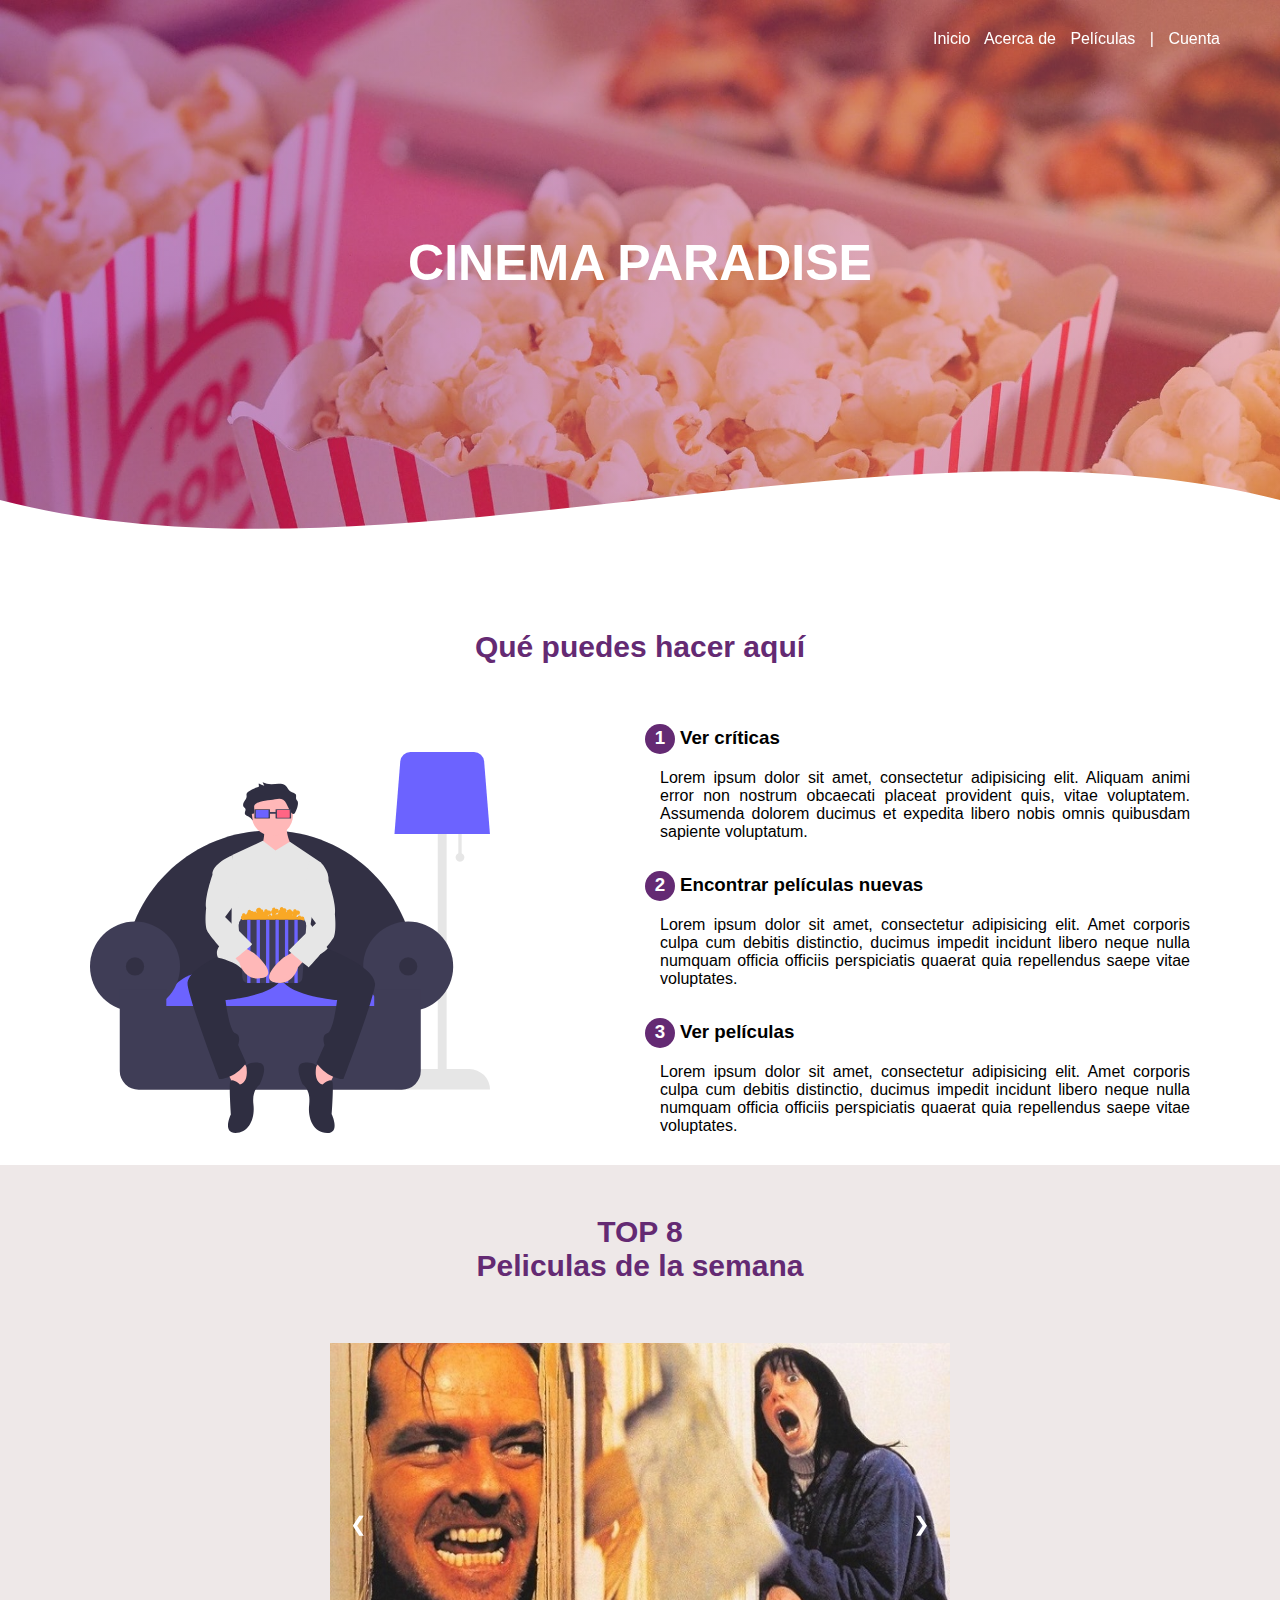
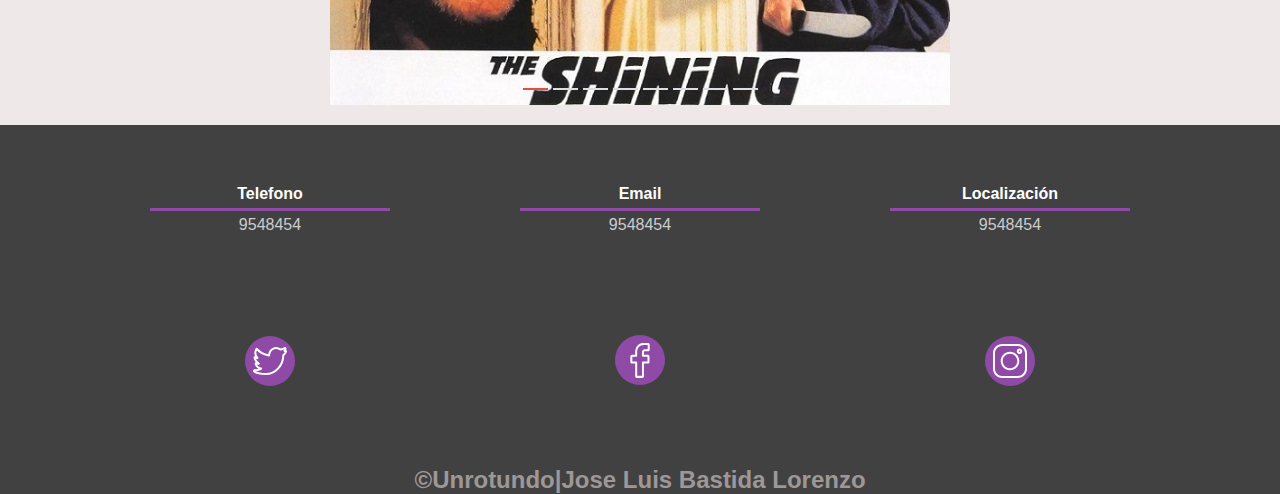
==== commit 81586834: "asd" ====
--- a/index.html
+++ b/index.html
@@ -45,7 +45,7 @@
             </div>
         </section>
         <section class="peliculas">
-            <h2 class="titulo">TOP 8 <br><br>Peliculas de la semana</h2>
+            <h2 class="titulo">TOP 8 <br>Peliculas de la semana</h2>
             <div class="slide-contenedor">
                 <div class="miSlider fade">
                     <a href="https://www.google.com/?hl=es"><img src="img/película1.jpg"></a>
--- a/css/estiloIndex.css
+++ b/css/estiloIndex.css
@@ -114,14 +114,12 @@
     max-width: 400px;
 }
 /*Galería*/
+
 .peliculas{
     background: #eee8e8;
     padding: 20px;
 }
-.series{
-    background: #eee8e8;
-    padding: 20px;
-}
+
 .slide-contenedor{
     max-width:100%;
     max-height: 100vh;
@@ -235,7 +233,17 @@
     margin-top: 20px;
     color: #9e9797;
 }
-
-
-
-
+@media screen and (max-width: 800px){
+    .imagen-intro{
+        grid-column: 1/-1;
+    }
+    .contenido-textos{
+        grid-column: 1/-1;
+    }
+    .slide-contenedor{
+        width: 80%;
+    }
+}
+
+
+
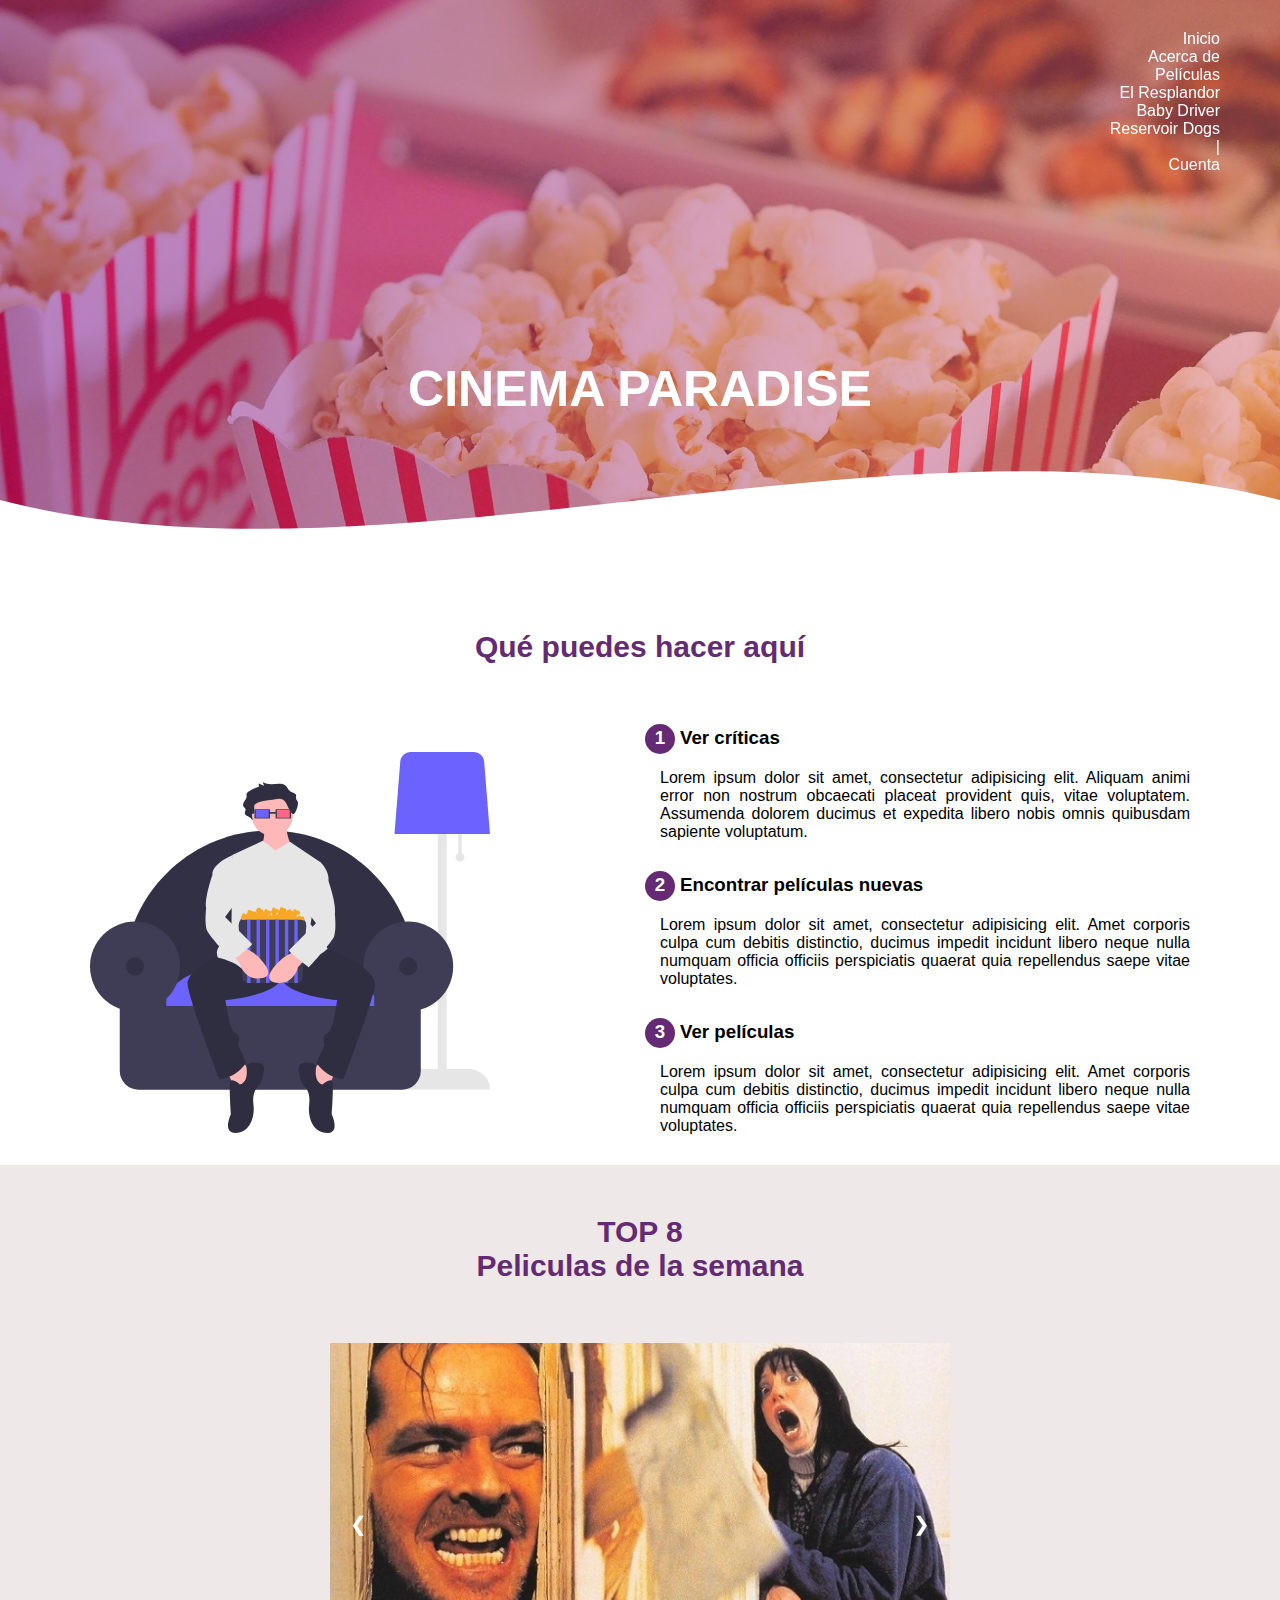
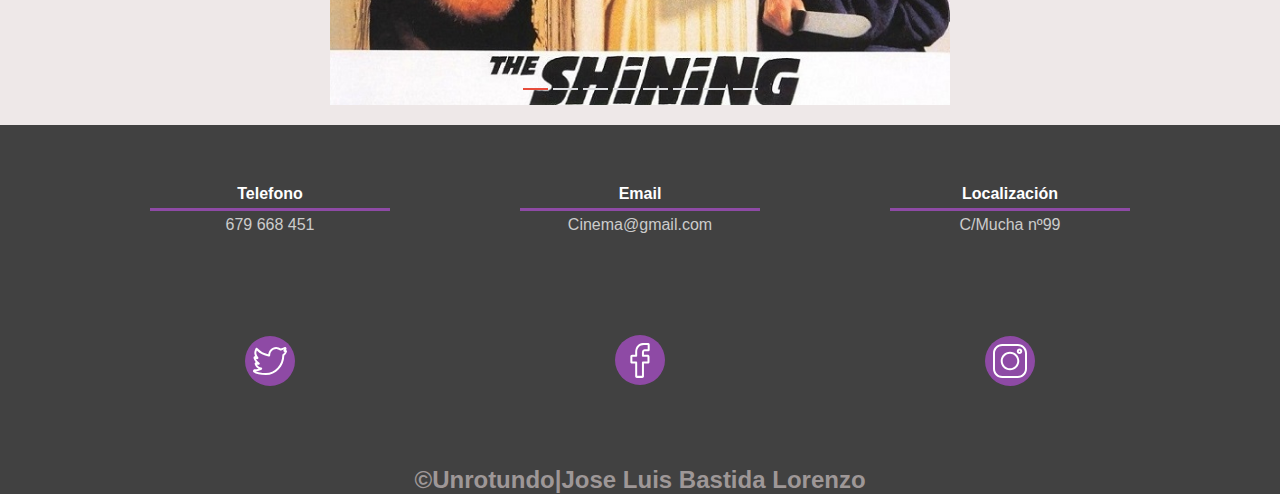
==== commit bda92699: "bj" ====
--- a/index.html
+++ b/index.html
@@ -9,12 +9,20 @@
 </head>
 <body>
     <header>
-        <nav>
-            <a href="index.html">Inicio</a>
-            <a href=".intro">Acerca de</a>
-            <a href=".peliculas">Películas</a>
-            <a>|</a>
-            <a href="html/cuenta.html">Cuenta</a>
+        <nav class="navegacion">
+            <ul class="menu">
+                <li><a href="index.html">Inicio</a></li>
+                <li><a href='#AcercaDe'>Acerca de</a></li>
+                <li><a href='#Peliculas'>Películas</a>
+                    <ul class="submenu">
+                        <li><a href="html/elResplandor.html">El Resplandor</a></li>
+                        <li><a href="html/babyDriver.html">Baby Driver</a></li>
+                        <li><a href="html/reservoirDogs.html">Reservoir Dogs</a></li>
+                    </ul>
+                </li>
+                <li class="item"><a>|</a></li>
+                <li class="item"> <a href="html/cuenta.html">Cuenta</a></li>
+            </ul>
         </nav>
         <section class="textos-header">
             <h1>CINEMA PARADISE</h1>
@@ -28,6 +36,7 @@
         </div>
     </header>
     <main>
+        <a name="AcercaDe"></a>
         <section class="intro">
             <h2 class="titulo">Qué puedes hacer aquí</h2>
             <div class="grid">
@@ -44,6 +53,7 @@
                 </div>
             </div>
         </section>
+        <a name="Peliculas"></a>
         <section class="peliculas">
             <h2 class="titulo">TOP 8 <br>Peliculas de la semana</h2>
             <div class="slide-contenedor">
@@ -92,24 +102,24 @@
         <div class="grid">
             <div class="contenido-footer">
                 <h4>Telefono</h4>
-                <p>9548454</p>
+                <p>679 668 451</p>
             </div>
             <div class="contenido-footer">
                 <h4>Email</h4>
-                <p>9548454</p>
+                <p>Cinema@gmail.com</p>
             </div>
             <div class="contenido-footer">
                 <h4>Localización</h4>
-                <p>9548454</p>
+                <p>C/Mucha nº99</p>
             </div>
             <div class="contenido-footer">
-                <span><img src="img/iconoRS_1.svg"></span>
+                <a href="https://twitter.com/CinemaP18219368"><span><img src="img/iconoRS_1.svg"></span></a>
             </div>
             <div class="contenido-footer">
                 <span><img src="img/iconoRS_2.svg"></span>
             </div>
             <div class="contenido-footer">
-               <span><img src="img/iconoRS_3.svg"></span>
+                <a href="https://www.instagram.com/cinema_paradise_imf/"><span><img src="img/iconoRS_3.svg"></span></a>
             </div>
         </div>
         <h2 class="titulo-final">&copy;Unrotundo|Jose Luis Bastida Lorenzo</h2>
